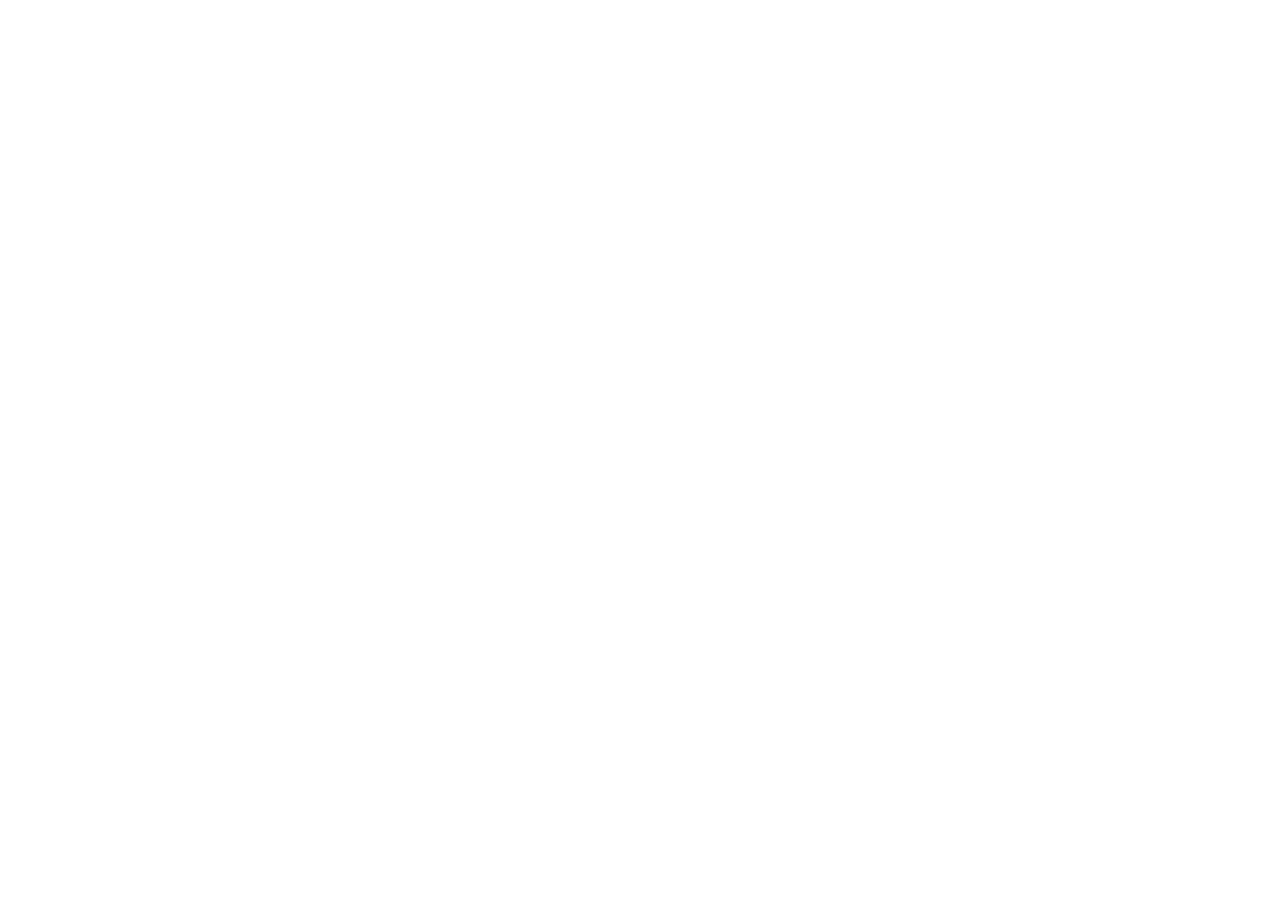
==== test.html @ feb7b253 "Added chord diagrams, bug fix" ====
<!doctype html>
<html>  
<head>
    <meta charset="utf-8">
    <script src="./js/libraries/science.v1.js"></script> <!-- reorder.js dependency -->
		<script src="./js/libraries/tiny-queue.js"></script> <!-- reorder.js dependency -->
		<script src="./js/libraries/reorder.v1.js"></script>

		<script src="./js/methods/CSVtoJSON.js"></script>

        <script src="./js/classes/CSVData.js">               </script>
 		<script src="./js/classes/Matrix.js">               </script>
 		<script src="./js/classes/MatrixVisualization.js">  </script>
 		<script src="./js/classes/MatrixInteraction.js">    </script>
        <script src="./js/classes/NodeLinkVisualization.js"></script>
        <script src="./js/classes/ChordVisualization.js"></script>
        <script src="./js/classes/Chord.js"></script>
        <script src="./js/main.js"></script>
        <script src="https://cdn.plot.ly/plotly-latest.min.js"></script>
        <script src="https://d3js.org/d3.v4.min.js"></script>
        <script src="http://vizjs.org/viz.v1.3.0.min.js"></script>
</head>
<body>
    <div id="canvas" style="width:600px;height:600px;">
        <script>
            visualizeCSVFile('./data3.csv', null, null, 'canvas');
        </script>
    </div>
</body>
</html>
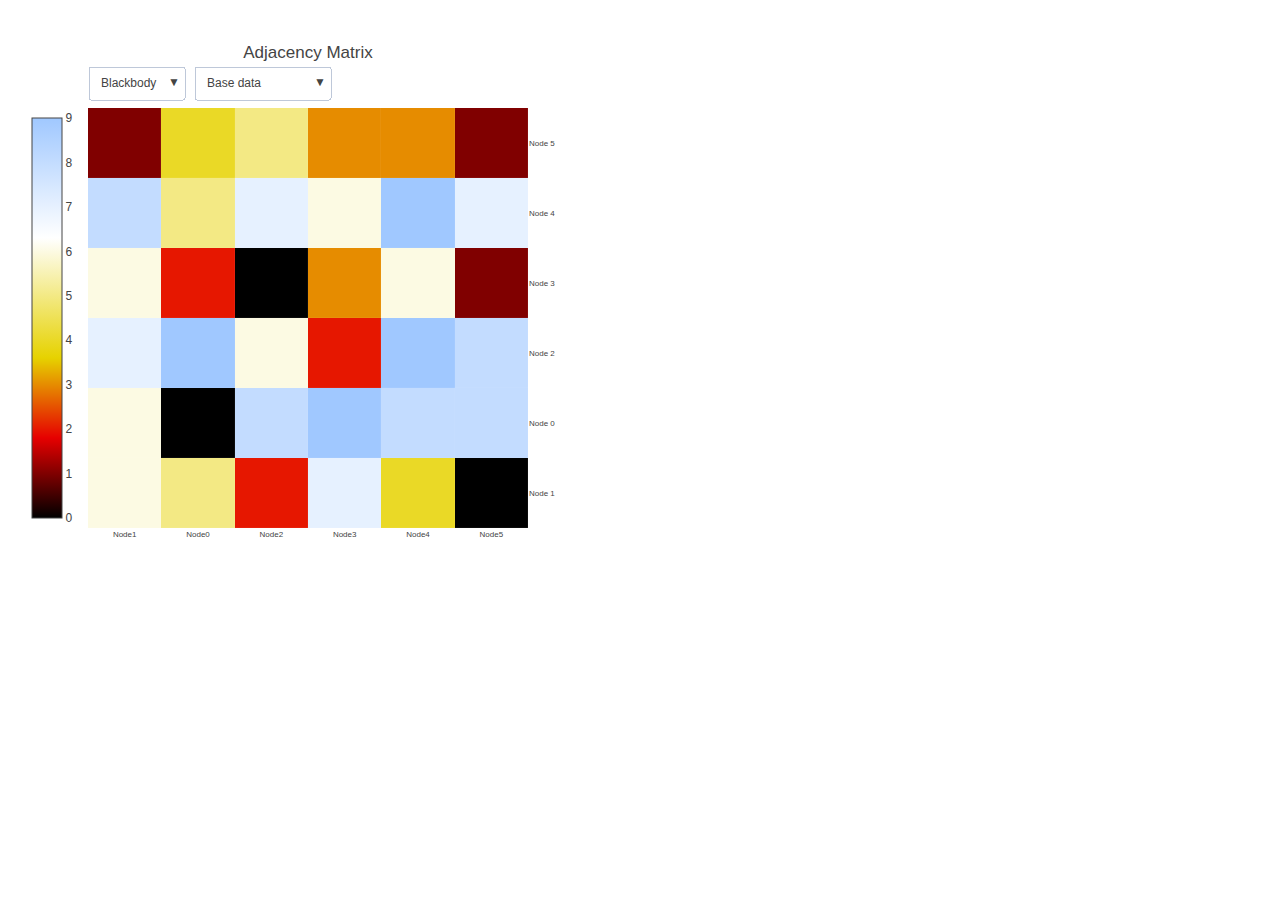
==== commit d95dcd72: "added topological sort" ====
--- a/test.html
+++ b/test.html
@@ -1,11 +1,11 @@
 <!doctype html>
-<html>  
+<html>
 <head>
     <meta charset="utf-8">
     <script src="./js/libraries/science.v1.js"></script> <!-- reorder.js dependency -->
 		<script src="./js/libraries/tiny-queue.js"></script> <!-- reorder.js dependency -->
 		<script src="./js/libraries/reorder.v1.js"></script>
-
+		
 		<script src="./js/methods/CSVtoJSON.js"></script>
 
         <script src="./js/classes/CSVData.js">               </script>
@@ -13,17 +13,19 @@
  		<script src="./js/classes/MatrixVisualization.js">  </script>
  		<script src="./js/classes/MatrixInteraction.js">    </script>
         <script src="./js/classes/NodeLinkVisualization.js"></script>
-        <script src="./js/classes/ChordVisualization.js"></script>
-        <script src="./js/classes/Chord.js"></script>
         <script src="./js/main.js"></script>
         <script src="https://cdn.plot.ly/plotly-latest.min.js"></script>
-        <script src="https://d3js.org/d3.v4.min.js"></script>
-        <script src="http://vizjs.org/viz.v1.3.0.min.js"></script>
 </head>
 <body>
     <div id="canvas" style="width:600px;height:600px;">
         <script>
-            visualizeCSVFile('./data3.csv', null, null, 'canvas');
+        const testData = [[1, 20, 30], [20, 1, 60], [30, 60, 1]]; // Constant data for testing purposes
+        const testData2 = [[0, 6, 8, 9, 8, 8], [5, 6, 2, 7, 4, 0], [9, 7, 6, 2, 9, 8], [2, 6, 0, 3, 6, 1], [5, 8, 7, 6, 9, 7], [4, 1, 5, 3, 3, 1]]; // Constant data for testing purposes V2
+
+        var matrix = new Matrix()
+        matrix.setData(testData2)
+        matrix = matrix.topologicalOrder()
+        var vis = loadVisualization1(matrix, 'canvas');
         </script>
     </div>
 </body>
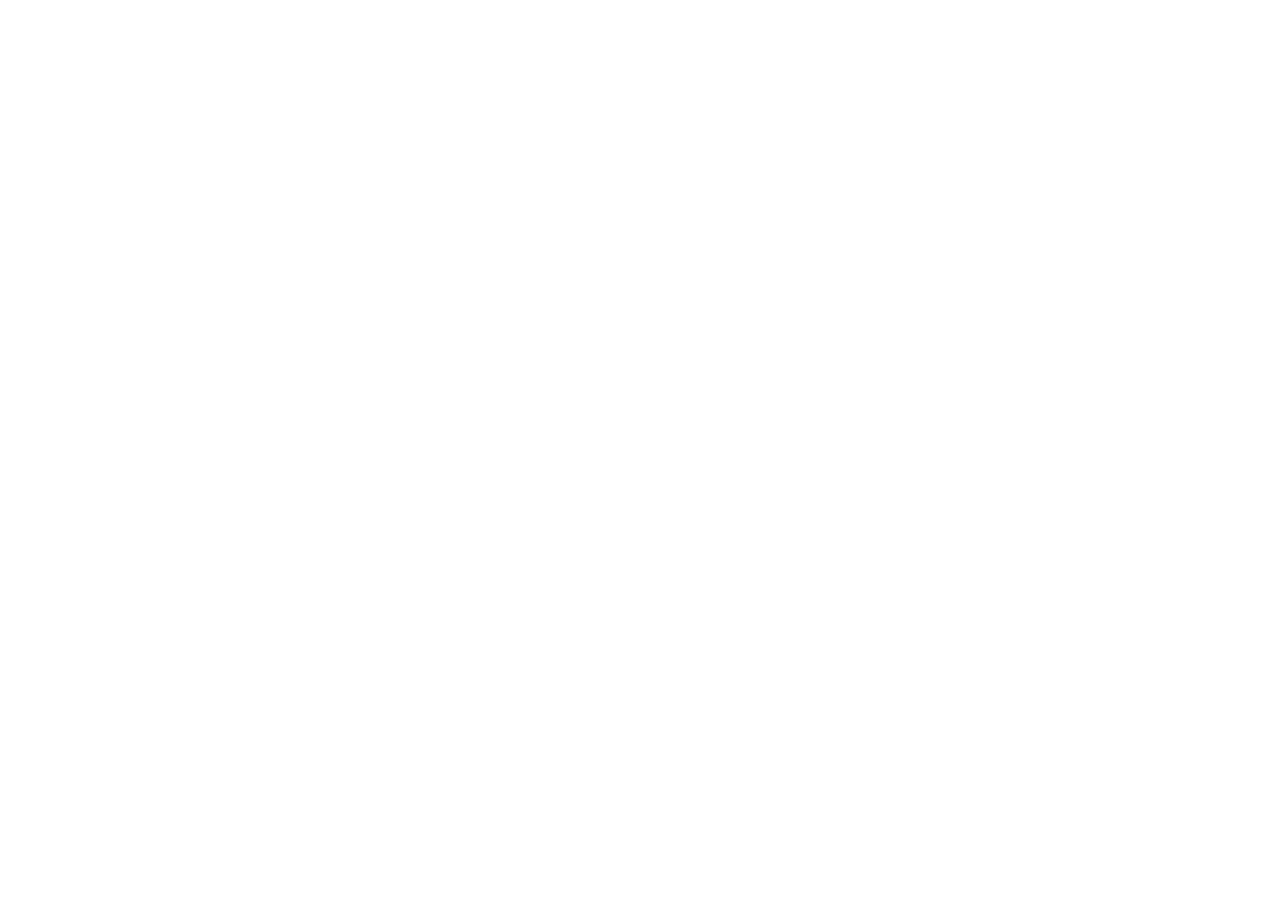
==== commit 1f4c6046: "Finished chord diagram implementation" ====
--- a/test.html
+++ b/test.html
@@ -1,11 +1,11 @@
 <!doctype html>
-<html>
+<html>  
 <head>
     <meta charset="utf-8">
     <script src="./js/libraries/science.v1.js"></script> <!-- reorder.js dependency -->
 		<script src="./js/libraries/tiny-queue.js"></script> <!-- reorder.js dependency -->
 		<script src="./js/libraries/reorder.v1.js"></script>
-		
+
 		<script src="./js/methods/CSVtoJSON.js"></script>
 
         <script src="./js/classes/CSVData.js">               </script>
@@ -13,19 +13,18 @@
  		<script src="./js/classes/MatrixVisualization.js">  </script>
  		<script src="./js/classes/MatrixInteraction.js">    </script>
         <script src="./js/classes/NodeLinkVisualization.js"></script>
+        <script src="./js/classes/ChordVisualization.js"></script>
+        <script src="./js/classes/Chord.js"></script>
         <script src="./js/main.js"></script>
         <script src="https://cdn.plot.ly/plotly-latest.min.js"></script>
+        <script src="https://d3js.org/d3.v4.min.js"></script>
+        <!--<script src="http://vizjs.org/viz.v1.3.0.min.js"></script>-->
+        <script type="text/javascript" src="./js/libraries/viz.js"></script>
 </head>
 <body>
-    <div id="canvas" style="width:600px;height:600px;">
+    <div id="canvas" style="width:600px;height:500px;">
         <script>
-        const testData = [[1, 20, 30], [20, 1, 60], [30, 60, 1]]; // Constant data for testing purposes
-        const testData2 = [[0, 6, 8, 9, 8, 8], [5, 6, 2, 7, 4, 0], [9, 7, 6, 2, 9, 8], [2, 6, 0, 3, 6, 1], [5, 8, 7, 6, 9, 7], [4, 1, 5, 3, 3, 1]]; // Constant data for testing purposes V2
-
-        var matrix = new Matrix()
-        matrix.setData(testData2)
-        matrix = matrix.topologicalOrder()
-        var vis = loadVisualization1(matrix, 'canvas');
+            visualizeCSVFile('./data3.csv', null, null, 'canvas');
         </script>
     </div>
 </body>
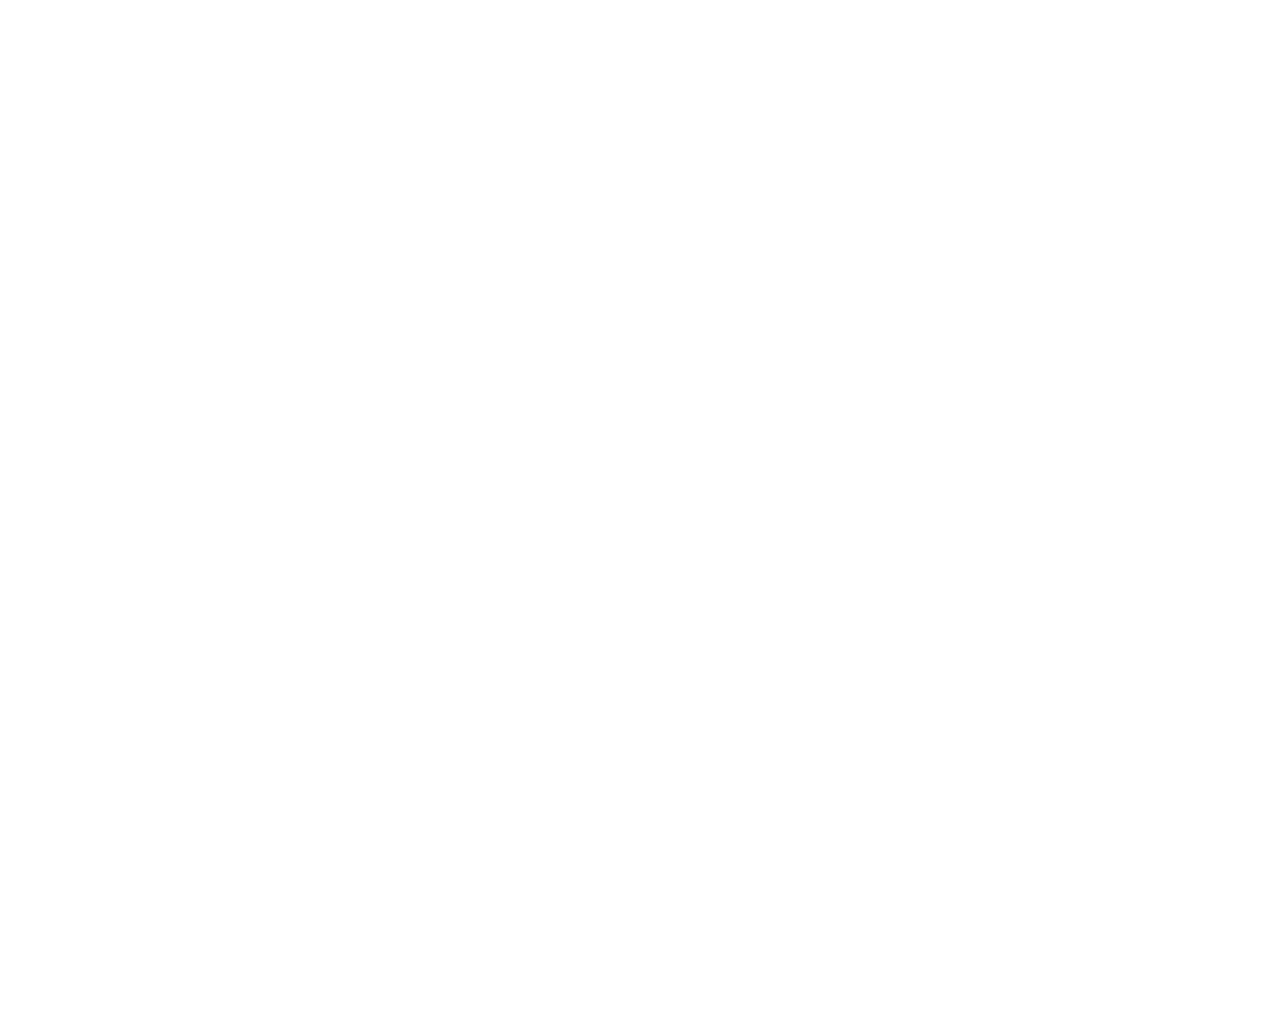
==== commit 8bb3e698: "Added basic 'overlapping interactivity' infrastructure, added some extra matrix features, bug fixes" ====
--- a/test.html
+++ b/test.html
@@ -15,16 +15,21 @@
         <script src="./js/classes/NodeLinkVisualization.js"></script>
         <script src="./js/classes/ChordVisualization.js"></script>
         <script src="./js/classes/Chord.js"></script>
+        <script src="./js/classes/Interactivity.js"></script>
         <script src="./js/main.js"></script>
         <script src="https://cdn.plot.ly/plotly-latest.min.js"></script>
         <script src="https://d3js.org/d3.v4.min.js"></script>
-        <!--<script src="http://vizjs.org/viz.v1.3.0.min.js"></script>-->
-        <script type="text/javascript" src="./js/libraries/viz.js"></script>
+        <script src="./js/libraries/viz.js"></script>
 </head>
 <body>
-    <div id="canvas" style="width:600px;height:500px;">
+    <div id="canvas1" style="width:600px;height:500px;">
         <script>
-            visualizeCSVFile('./data3.csv', null, null, 'canvas');
+            visualizeCSVFile('./data3.csv', 'chord', 'canvas1');
+        </script>
+    </div>
+    <div id="canvas2" style="width:600px;height:500px;">
+        <script>
+            visualizeCSVFile('./data3.csv', 'matrix', 'canvas2');
         </script>
     </div>
 </body>
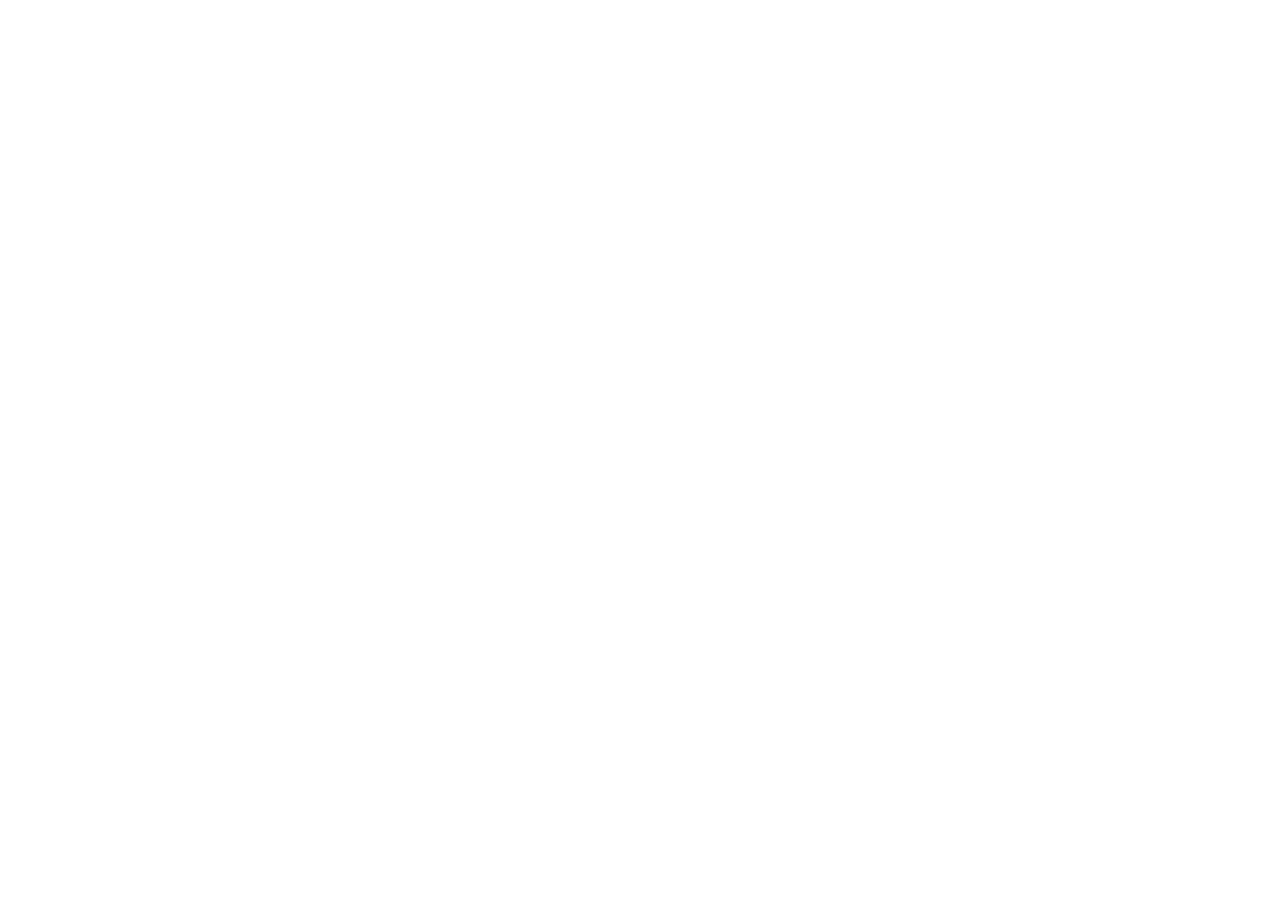
==== commit 6bf70009: "added hierarchical sort without optimal leaf order, added options for optim" ====
--- a/test.html
+++ b/test.html
@@ -1,11 +1,11 @@
 <!doctype html>
-<html>  
+<html>
 <head>
     <meta charset="utf-8">
     <script src="./js/libraries/science.v1.js"></script> <!-- reorder.js dependency -->
 		<script src="./js/libraries/tiny-queue.js"></script> <!-- reorder.js dependency -->
 		<script src="./js/libraries/reorder.v1.js"></script>
-
+		
 		<script src="./js/methods/CSVtoJSON.js"></script>
 
         <script src="./js/classes/CSVData.js">               </script>
@@ -13,23 +13,19 @@
  		<script src="./js/classes/MatrixVisualization.js">  </script>
  		<script src="./js/classes/MatrixInteraction.js">    </script>
         <script src="./js/classes/NodeLinkVisualization.js"></script>
-        <script src="./js/classes/ChordVisualization.js"></script>
-        <script src="./js/classes/Chord.js"></script>
-        <script src="./js/classes/Interactivity.js"></script>
         <script src="./js/main.js"></script>
         <script src="https://cdn.plot.ly/plotly-latest.min.js"></script>
-        <script src="https://d3js.org/d3.v4.min.js"></script>
-        <script src="./js/libraries/viz.js"></script>
 </head>
 <body>
-    <div id="canvas1" style="width:600px;height:500px;">
+    <div id="canvas" style="width:600px;height:600px;">
         <script>
-            visualizeCSVFile('./data3.csv', 'chord', 'canvas1');
-        </script>
-    </div>
-    <div id="canvas2" style="width:600px;height:500px;">
-        <script>
-            visualizeCSVFile('./data3.csv', 'matrix', 'canvas2');
+        const testData = [[0, 0, 0], [20, 0, 60], [30, 0, 0]]; // Constant data for testing purposes
+        const testData2 = [[0, 6, 8, 9, 8, 8], [5, 6, 2, 7, 4, 0], [9, 7, 6, 2, 9, 8], [2, 6, 0, 3, 6, 1], [5, 8, 7, 6, 9, 7], [4, 1, 5, 3, 3, 1]]; // Constant data for testing purposes V2
+
+        var matrix = new Matrix()
+        matrix.setData(testData2)
+        matrix = matrix.hierarchicalOrder("average", "euclidean")
+        var vis = loadVisualization1(matrix, 'canvas');
         </script>
     </div>
 </body>
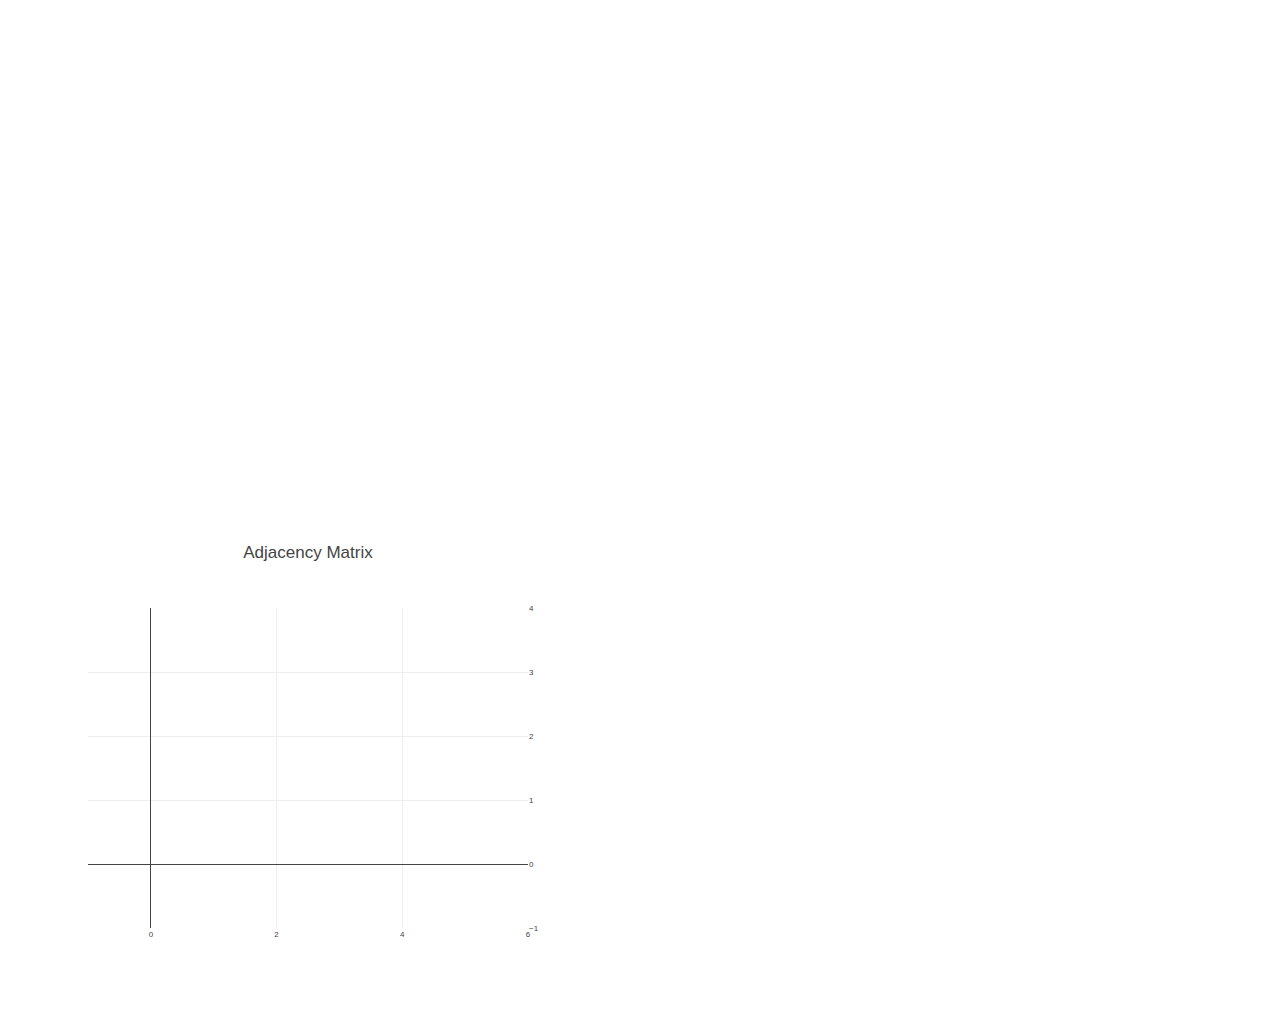
==== commit 6748b48f: "Removed old menus from matrix, bug fixes" ====
--- a/test.html
+++ b/test.html
@@ -1,11 +1,11 @@
 <!doctype html>
-<html>
+<html>  
 <head>
     <meta charset="utf-8">
     <script src="./js/libraries/science.v1.js"></script> <!-- reorder.js dependency -->
 		<script src="./js/libraries/tiny-queue.js"></script> <!-- reorder.js dependency -->
 		<script src="./js/libraries/reorder.v1.js"></script>
-		
+
 		<script src="./js/methods/CSVtoJSON.js"></script>
 
         <script src="./js/classes/CSVData.js">               </script>
@@ -13,19 +13,23 @@
  		<script src="./js/classes/MatrixVisualization.js">  </script>
  		<script src="./js/classes/MatrixInteraction.js">    </script>
         <script src="./js/classes/NodeLinkVisualization.js"></script>
+        <script src="./js/classes/ChordVisualization.js"></script>
+        <script src="./js/classes/Chord.js"></script>
+        <script src="./js/classes/Interactivity.js"></script>
         <script src="./js/main.js"></script>
         <script src="https://cdn.plot.ly/plotly-latest.min.js"></script>
+        <script src="https://d3js.org/d3.v4.min.js"></script>
+        <script src="./js/libraries/viz.js"></script>
 </head>
 <body>
-    <div id="canvas" style="width:600px;height:600px;">
+    <div id="canvas1" style="width:600px;height:500px;">
         <script>
-        const testData = [[0, 0, 0], [20, 0, 60], [30, 0, 0]]; // Constant data for testing purposes
-        const testData2 = [[0, 6, 8, 9, 8, 8], [5, 6, 2, 7, 4, 0], [9, 7, 6, 2, 9, 8], [2, 6, 0, 3, 6, 1], [5, 8, 7, 6, 9, 7], [4, 1, 5, 3, 3, 1]]; // Constant data for testing purposes V2
-
-        var matrix = new Matrix()
-        matrix.setData(testData2)
-        matrix = matrix.hierarchicalOrder("average", "euclidean")
-        var vis = loadVisualization1(matrix, 'canvas');
+            visualizeCSVFile('./data2.csv', 'chord', 'canvas1');
+        </script>
+    </div>
+    <div id="canvas2" style="width:600px;height:500px;">
+        <script>
+            visualizeCSVFile('./data2.csv', 'matrix', 'canvas2');
         </script>
     </div>
 </body>
